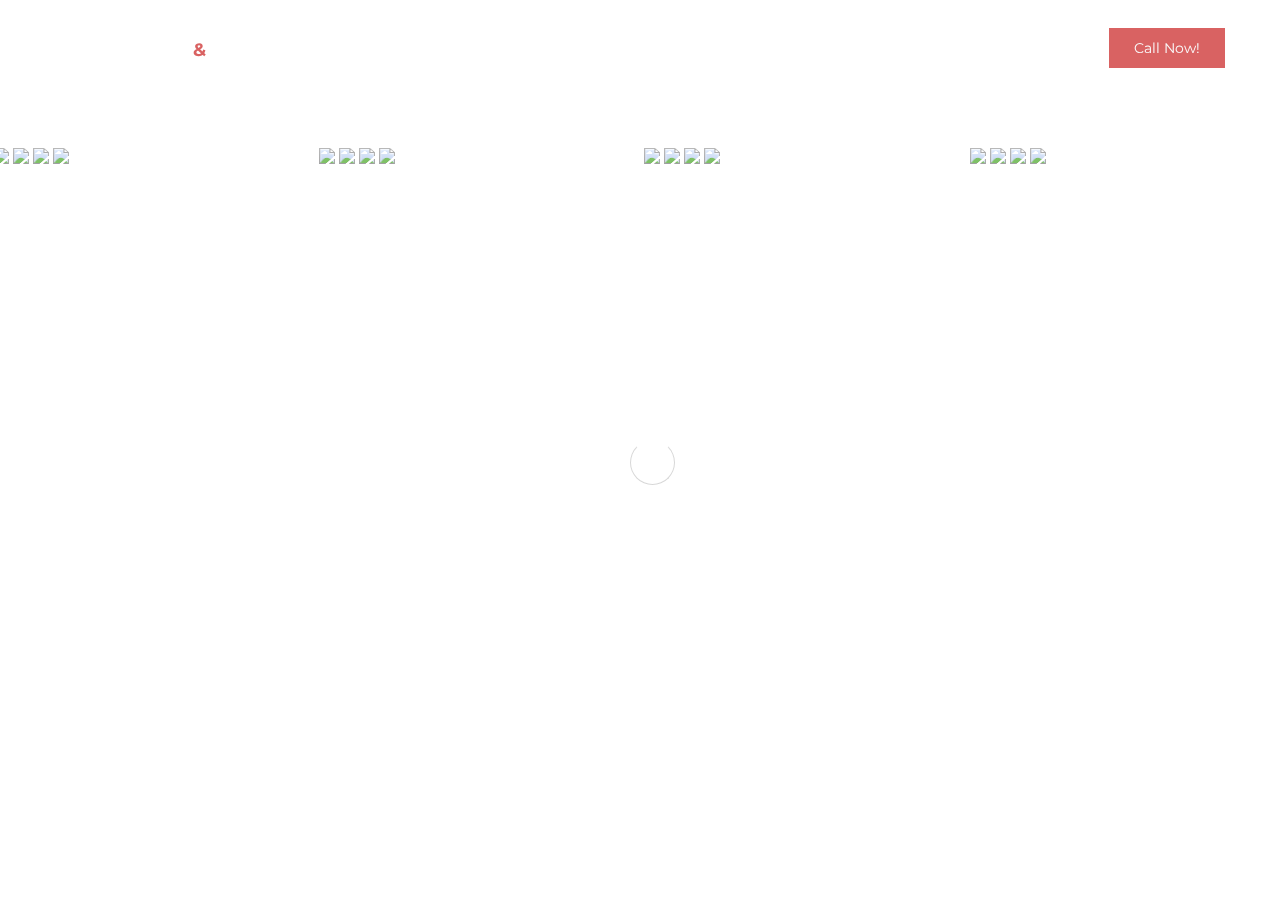
==== gallery.html @ edb99169 "Gallery update" ====
<!DOCTYPE html>
<html lang="en" dir="ltr">
  <head>
    <meta charset="utf-8">
    <title>Gallery</title>

    <link rel="stylesheet" href="css/galleryflow.css">
    <meta charset="UTF-8">
    <meta http-equiv="X-UA-Compatible" content="IE=Edge">
    <meta name="description" content="">
    <meta name="keywords" content="">
    <meta name="author" content="">
    <meta name="viewport" content="width=device-width, initial-scale=1, maximum-scale=1">

    <link rel="stylesheet" href="css/bootstrap.min.css">
    <link rel="stylesheet" href="css/font-awesome.min.css">
    <link rel="stylesheet" href="css/animate.css">
    <link rel="stylesheet" href="css/owl.carousel.css">
    <link rel="stylesheet" href="css/owl.theme.default.min.css">
    <link rel="stylesheet" href="css/magnific-popup.css">

    <!-- MAIN CSS -->
    <link rel="stylesheet" href="css/templatemo-style.css">



  </head>
  <body>
    <!-- PRE LOADER -->
    <section class="preloader">
         <div class="spinner">

              <span class="spinner-rotate"></span>

         </div>
    </section>


    <!-- MENU -->
    <section class="navbar custom-navbar navbar-fixed-top" role="navigation">
         <div class="container">

              <div class="navbar-header" id="blackbar">
                   <button class="navbar-toggle" data-toggle="collapse" data-target=".navbar-collapse">
                        <span class="icon icon-bar"></span>
                        <span class="icon icon-bar"></span>
                        <span class="icon icon-bar"></span>
                   </button>

                   <!-- lOGO TEXT HERE -->
                   <a href="index.html" class="navbar-brand">Kavita Cards <span>&</span> Printers</a>
              </div>

              <!-- MENU LINKS -->
              <div class="collapse navbar-collapse">
                   <ul class="nav navbar-nav navbar-nav-first">
                        <li><a href="#home" class="smoothScroll">Home</a></li>
                        <li><a href="#about" class="smoothScroll">About</a></li>
                        <li><a href="#team" class="smoothScroll">Services</a></li>
                        <li><a href="#menu" class="smoothScroll">Portfolio</a></li>
                        <li><a href="gallery.html" class="smoothScroll">Gallery</a></li>
                        <li><a href="#contact" class="smoothScroll">Contact</a></li>
                   </ul>

                   <ul class="nav navbar-nav navbar-right">
                        <a href=”tel:01352717717″ class="section-btn">Call Now!</a>
                   </ul>
              </div>

         </div>
    </section>

    <br><br><br><br><br><br><br>


    <div class="row">
      <div class="column">
        <img src="wedding.jpg">
        <img src="rocks.jpg">
        <img src="falls2.jpg">
        <img src="paris.jpg">
      </div>
      <div class="column">
        <img src="underwater.jpg">
        <img src="ocean.jpg">
        <img src="wedding.jpg">
        <img src="mountainskies.jpg">
      </div>
      <div class="column">
        <img src="wedding.jpg">
        <img src="rocks.jpg">
        <img src="falls2.jpg">
        <img src="paris.jpg">
      </div>
      <div class="column">
        <img src="underwater.jpg">
        <img src="ocean.jpg">
        <img src="wedding.jpg">
        <img src="mountainskies.jpg">
      </div>
    </div>

    <!-- SCRIPTS -->
    <script src="js/jquery.js"></script>
    <script src="js/bootstrap.min.js"></script>
    <script src="js/jquery.stellar.min.js"></script>
    <script src="js/wow.min.js"></script>
    <script src="js/owl.carousel.min.js"></script>
    <script src="js/jquery.magnific-popup.min.js"></script>
    <script src="js/smoothscroll.js"></script>
    <script src="js/custom.js"></script>


  </body>
</html>
---- css/galleryflow.css ----
.row {
  display: flex;
  flex-wrap: wrap;
  padding: 0 4px;
}

/* Create four equal columns that sits next to each other */
.column {
  flex: 25%;
  max-width: 25%;
  padding: 0 4px;
}

.column img {
  margin-top: 8px;
  vertical-align: middle;
  width: 100%;
}

/* Responsive layout - makes a two column-layout instead of four columns */
@media screen and (max-width: 800px) {
  .column {
    flex: 50%;
    max-width: 50%;
  }
}

/* Responsive layout - makes the two columns stack on top of each other instead of next to each other */
@media screen and (max-width: 600px) {
  .column {
    flex: 100%;
    max-width: 100%;
  }
}
---- css/templatemo-style.css ----
/*

Eatery Cafe Template 

http://www.templatemo.com/tm-515-eatery

*/

  @import url('https://fonts.googleapis.com/css?family=Montserrat:400,700');

  body {
    background: #ffffff;
    font-family: 'Montserrat', sans-serif;
    overflow-x: hidden;
  }



  /*---------------------------------------
     TYPOGRAPHY              
  -----------------------------------------*/

  h1,h2,h3,h4,h5,h6 {
    font-weight: bold;
    line-height: inherit;
  }

  h1 {
    color: #252525;
    font-size: 3em;
    line-height: 50px;
  }

  h2 {
    color: #353535;
    font-size: 2em;
    padding-bottom: 10px;
  }

  h3 {
    font-size: 1.5em;
    margin-bottom: 0;
  }

  h3,
  h3 a {
    color: #454545;
  }

  p {
    color: #757575;
    font-size: 14px;
    font-weight: normal;
    line-height: 24px;
  }



  /*---------------------------------------
     GENERAL               
  -----------------------------------------*/

  html{
    -webkit-font-smoothing: antialiased;
  }

  a {
    color: #252525;
    -webkit-transition: 0.5s;
    transition: 0.5s;
    text-decoration: none !important;
  }

  a:hover, a:active, a:focus {
    color: #ce3232;
    outline: none;
  }

  ::-webkit-scrollbar{
    width: 8px;
    height: 8px;
  }

  ::-webkit-scrollbar-thumb {
    cursor: pointer;
    background: #000000;
  }

  .section-title {
    padding-bottom: 40px;
  }

  .section-title h2 {
    margin: 0;
  }

  .section-title h4 {
    color: #bfbdbd;
    font-size: 10px;
    letter-spacing: 1px;
    text-transform: uppercase;
    margin-top: 0;
  }

  .overlay {
    background: rgba(0,0,0,0.5);
    position: absolute;
    top: 0;
    right: 0;
    bottom: 0;
    left: 0;
    width: 100%;
    height: 100%;
  }

  section {
    position: relative;
    padding: 100px 0;
  }

  #team, 
  #menu,
  #testimonial {
    text-align: center;
  }

  .about-image img,
  .team-thumb img {
    width: 100%;
  }
  
  #google-map iframe {
    border: 0;
    width: 100%;
    height: 390px;
  }



  /*---------------------------------------
     BUTTONS               
  -----------------------------------------*/

  .section-btn {
    background: #ce3232;
    border-radius: 0;
    border: 0;
    color: #f9f9f9;
    font-size: inherit;
    font-weight: normal;
    padding: 10px 25px;
    transition: 0.5s 0.2s;
  }



  /*---------------------------------------
       PRE LOADER              
  -----------------------------------------*/

  .preloader {
    position: fixed;
    top: 0;
    left: 0;
    width: 100%;
    height: 100%;
    z-index: 99999;
    display: flex;
    flex-flow: row nowrap;
    justify-content: center;
    align-items: center;
    background: none repeat scroll 0 0 #ffffff;
  }

  .spinner {
    border: 1px solid transparent;
    border-radius: 3px;
    position: relative;
  }

  .spinner:before {
    content: '';
    box-sizing: border-box;
    position: absolute;
    top: 50%;
    left: 50%;
    width: 45px;
    height: 45px;
    margin-top: -10px;
    margin-left: -10px;
    border-radius: 50%;
    border: 1px solid #575757;
    border-top-color: #ffffff;
    animation: spinner .9s linear infinite;
  }

  @-webkit-@keyframes spinner {
    to {transform: rotate(360deg);}
  }

  @keyframes spinner {
    to {transform: rotate(360deg);}
  }



  /*---------------------------------------
      MENU              
  -----------------------------------------*/

  .custom-navbar {
    border: none;
    margin-bottom: 0;
    padding: 25px 0;
  }

  .custom-navbar .navbar-brand {
    color: #ffffff;
    font-size: 18px;
    font-weight: bold;
  }

  .custom-navbar .navbar-brand span {
    color: #ce3232;
  }

  .top-nav-collapse {
    background: #ffffff;
  }

  .custom-navbar .navbar-nav.navbar-nav-first {
    margin-left: 8em;
  }

  .custom-navbar .navbar-nav.navbar-right li a {
    padding-right: 12px;
    padding-left: 12px;
  }

  .custom-navbar .navbar-nav.navbar-right .section-btn {
    display: inline-block;
    margin: 0.2em 0 0 1em;
  }

  .custom-navbar .navbar-nav.navbar-right .section-btn:hover {
    background: #292929;
    color: #ffffff;
  }

  .custom-navbar .navbar-nav.navbar-right .section-btn:focus {
    color: #ffffff;
  }

  .custom-navbar .navbar-nav.navbar-right .section-btn a {
    padding: 10px 25px;
  }

  .custom-navbar .nav .section-btn a:hover {
    color: #ffffff;
  }

  .custom-navbar .nav li a {
    font-size: 12px;
    font-weight: bold;
    color: #ffffff;
    padding-right: 22px;
    padding-left: 22px;
    text-transform: uppercase;
  }

  .custom-navbar .nav li a:hover {
    background: transparent;
    color: #ce3232;
  }

  .custom-navbar .navbar-nav > li > a:hover,
  .custom-navbar .navbar-nav > li > a:focus {
    background-color: transparent;
  }

  .custom-navbar .nav li.active > a {
    background-color: transparent;
    color: #ce3232;
  }

  .custom-navbar .navbar-toggle {
    border: none;
    padding-top: 10px;
  }

  .custom-navbar .navbar-toggle {
    background-color: transparent;
  }

  .custom-navbar .navbar-toggle .icon-bar {
    background: #252525;
    border-color: transparent;
  }

  @media(min-width:768px) {
    .custom-navbar {
      border-bottom: 0;
      background: 0 0; 
    }

    .custom-navbar.top-nav-collapse {
      background: #ffffff;
      -webkit-box-shadow: 0 1px 30px rgba(0, 0, 0, 0.1);
      -moz-box-shadow: 0 1px 30px rgba(0, 0, 0, 0.1);
      box-shadow: 0 1px 30px rgba(0, 0, 0, 0.1);
      padding: 12px 0;
    }

    .top-nav-collapse .navbar-brand {
      color: #454545;
    }

    .top-nav-collapse .nav li a {
      color: #575757;
    }

    .top-nav-collapse .nav .section-btn a {
      color: #ffffff;
    }
  }



  /*---------------------------------------
      HOME              
  -----------------------------------------*/

  #home {
    padding: 0;
  }

  #home h1 {
    color: #ffffff;
    padding-bottom: 30px;
  }

  #home h3 {
    color: #f9f9f9;
    font-size: 14px;
    line-height: inherit;
    letter-spacing: 2px;
    text-transform: uppercase;
    margin: 0;
  }

  @media (min-width: 768px) {
    .slider .col-md-8 {
      padding-left: 0;
    }
  }

  .slider .owl-dots {
    position: absolute;
    top: 50%;
    right: 2em;
    justify-content: center;
  }

  .owl-theme .owl-dots .owl-dot {
    display: block;
  }

  .owl-theme .owl-dots .owl-dot span {
    width: 12px;
    height: 12px;
    margin: 7px 10px;
    border: 2px solid #d9d9d9;
    background: transparent;
    display: block;
    -webkit-backface-visibility: visible;
    transition: opacity 200ms ease;
    border-radius: 30px;
  }

  .owl-theme .owl-dots .owl-dot.active span, .owl-theme .owl-dots .owl-dot:hover span {
    background-color: #ffffff;
    border-color: transparent;
  }

  .slider .caption {
    display: flex;
    justify-content: center;
    flex-direction: column;
    text-align: left;
    background-color: rgba(20,20,20,0.2);
    height: 100%;
    color: #fff;
    cursor: e-resize;
    padding: 4em 0 0 2em;
  }

  .slider .item {
    background-position: inherit;
    background-repeat: no-repeat;
    background-attachment: local;
    background-size: cover;
    height: 650px;
  }

  .slider .item-first {
    background-image: url(../images/slider-image1.jpg);
  }

  .slider .item-second {
    background-image: url(../images/slider-image2.jpg);
  }

  .slider .item-third {
    background-image: url(../images/slider-image3.jpg);
  }

  .slider .item-second .section-btn {
    background: #292929;
  }

  .slider .item-second .section-btn:hover {
    background: #ffffff;
  }

  .slider .item-third .section-btn {
    background: transparent;
    border: 1px solid #ffffff;
  }

  .slider .item-third .section-btn:hover,
  .slider .item-third .section-btn:focus {
    background: #ce3232;
    border-color: transparent;
    color: #ffffff;
  }



  /*---------------------------------------
      ABOUT              
  -----------------------------------------*/

  #about {
    padding-bottom: 0;
  }

  .about-info {
    padding: 0 6em 5em 0;
  }

  .about-info .section-title {
    padding-bottom: 20px;
  }

  .about-image {
    position: absolute;
  }



  /*---------------------------------------
      TEAM              
  -----------------------------------------*/

  #team {
    background: #f9f9f9;
  }

  .team-thumb {
    position: relative;
    overflow: hidden;
    cursor: pointer;
  }

  .team-info {
    padding: 10px 30px 20px 30px;
  }

  .team-thumb .team-hover {
    position: absolute;
    background: #1c1c1c;
    width: 100%;
    height: 100%;
    top: 0;
    right: 0;
    bottom: 0;
    left: 0;
    text-align: center;
    opacity: 0;
    transform: translateY(100%);
    transition: 0.5s 0.2s;
  }

  .team-thumb:hover .team-hover {
    opacity: 0.95;
    transition-delay: 0.3s;
    transform: translateY(0);
  }

  .team-thumb img {
    transition: 0.5s 0.2s;
  }

  .team-thumb:hover img {
    transform: scale(1.2);
  }

  .team-thumb .social-icon li a {
    background: #292929;
    border-radius: 100%;
    width: 50px;
    height: 50px;
    line-height: 50px;
    color: #d9d9d9;
    font-size: 20px;
    margin: 15px 5px 0 5px;
  }

  .team-thumb .team-item {
    position: absolute;
    top: 50%;
    left: 50%;
    -webkit-transform: translate(-50%,-50%);
    -moz-transform: translate(-50%,-50%);
    transform: translate(-50%,-50%);
  }

  .team-item h4 {
    color: #ffffff;
  }

  .team-info p {
    color: #bfbdbd;
    font-size: 12px;
    font-weight: bold;
    letter-spacing: 1px;
    text-transform: uppercase;
    margin-top: 5px;
  }



  /*---------------------------------------
     MENU              
  -----------------------------------------*/

  #menu {
    padding-bottom: 0;
  }

  #menu .container {
    width: 100%;
  }

  #menu .col-md-4 {
    margin: 0;
    padding: 0;
  }

  .menu-thumb img {
    width: 100%;
    transition: 0.5s;
  }

  .menu-thumb:hover img {
    transform: scale(1.15);
  }

  #menu .menu-thumb {
    overflow: hidden;
    position: relative;
    cursor: pointer;
    width: 102%;
  }

  .menu-thumb .menu-info {
    position: absolute;
    top: 60%;
    left: 0px;
    right: 0px;
    bottom: 0px;
    text-align: left;
    padding: 25px 30px;
    transition: 0.5s 0.2s;
  }

  .menu-info .menu-item {
    float: left;
  }

  .menu-info .menu-price {
    float: right;
  }

  .menu-info .menu-price span {
    font-size: 20px;
    font-weight: bold;
    line-height: normal;
    display: block;
    margin-top: 10px;
  }

  .menu-thumb .menu-info h3,
  .menu-thumb .menu-info p,
  .menu-thumb .menu-info span {
    transform: translateY(100%);
    opacity: 0;
    display: block;
    transition: 0.5s 0.2s;
    color: #ffffff;
    z-index: 2;
    position: relative;
  }

  .menu-thumb .menu-info h3 {
    margin-top: 0;
  }

  .menu-thumb .menu-info p {
    color: #d9d9d9;
    text-transform: uppercase;
    font-size: 10px;
    font-weight: bold;
    letter-spacing: 1px;
  }

  .menu-thumb:hover .menu-info h3,
  .menu-thumb:hover .menu-info p,
  .menu-thumb:hover .menu-info span {
    transform: translateY(0px);
    opacity: 1;
  }

  .menu-thumb:hover .menu-info {
    background: rgba(0,0,0,0.8);
  }



  /*---------------------------------------
      TESTIMONIAL             
  -----------------------------------------*/

  #testimonial {
    background: url('../images/testimonial-bg.jpg') center center no-repeat;
    background-size: cover;
  }

  #testimonial .owl-dots {
    position: relative;
    top: 0;
    right: 0;
    justify-content: center;
  }

  #testimonial .owl-theme .owl-dots .owl-dot,
  #testimonial .owl-theme .owl-dots .owl-dot span {
    display: inline-block;
  }

  #testimonial .owl-theme .owl-dots .owl-dot span {
    margin: 20px 5px;
  }

  #testimonial h2 {
    color: #ffffff;
  }

  #testimonial p,
  .tst-author h4,
  .tst-author span {
    display: inline;
  }

  #testimonial p {
    color: #d9d9d9;
    font-size: 20px;
    line-height: 35px;
  }

  .tst-author {
    margin-top: 20px;
  }

  .tst-author h4,
  .tst-author span {
    color: #b2b2b2;
  }

  .tst-author span {
    margin-left: 5px;
  }



  /*---------------------------------------
      CONTACT             
  -----------------------------------------*/

  #contact .section-title {
    padding-bottom: 0;
  }

  #contact .text-success,
  #contact .text-danger {
    display: none;
  }

  #contact .form-control {
    background: transparent;
    border: 0;
    border-bottom: 1px solid #dddddd;
    border-radius: 0;
    box-shadow: none;
    font-size: 14px;
    font-weight: normal;
    margin-bottom: 15px;
    transition: all ease-in-out 0.4s;
  }

  #contact .form-control:hover,
  #contact .form-control:focus {
    border-bottom-color: #c9c9c9;
  }

  #contact input {
    height: 55px;
  }

  #contact button#cf-submit {
    background: #ce3232;
    border-radius: 0;
    border: 0;
    color: #ffffff;
    font-weight: bold;
    height: 50px;
  }

  #contact button#cf-submit:hover {
    background: #292929;
    color: #ffffff;
  }



  /*---------------------------------------
     FOOTER              
  -----------------------------------------*/

  footer {
    border-top: 1px solid rgba(0,0,0,0.05);
    padding: 120px 0;
    padding-bottom: 80px;
  }

  footer .section-title {
    padding-bottom: 10px;
  }

  footer h2 {
    font-size: 20px;
  }

  footer a,
  footer p {
    color: #909090;
  }

  footer strong {
    color: #d9d9d9;
  }

  footer address p {
    margin-bottom: 0;
  }

  .footer-info,
  footer .social-icon {
    margin-top: 20px;
  }

  .footer-open-hour {
    background: #ce3232;
    background: url('../images/footer-open-hour-bg.jpg') center center no-repeat;
    background-size: cover;
    border-radius: 20px;
    margin-top: 0;
    padding: 40px 0 40px 80px;
    overflow: hidden;
    position: relative;
    z-index: 22;
    right: 20px;
    bottom: 20px;
  }

  .footer-open-hour::after {
    background: rgba(29,29,29,0.85);
    content: "";
    position: absolute;
    top: 0;
    right: 0;
    bottom: 0;
    left: 0;
    width: 100%;
    height: 100%;
    z-index: -2222;
  }

  .footer-open-hour h2 {
    color: #ffffff;
  }

  .footer-open-hour p {
    color: #d9d9d9;
  }

  .footer-open-hour strong {
    color: #f9f9f9;
  }



  /*---------------------------------------
     SOCIAL ICON              
  -----------------------------------------*/

  .social-icon {
    position: relative;
    padding: 0;
    margin: 0;
  }

  .social-icon li {
    display: inline-block;
    list-style: none;
    margin-bottom: 5px;
  }

  .social-icon li a {
    border-radius: 100px;
    color: #ce3232;
    font-size: 15px;
    width: 35px;
    height: 35px;
    line-height: 35px;
    text-decoration: none;
    text-align: center;
    transition: all 0.4s ease-in-out;
    position: relative;
  }

  .social-icon li a:hover {
    background: #ce3232;
    color: #ffffff;
  }



  /*---------------------------------------
     RESPONSIVE STYLES              
  -----------------------------------------*/

  @media screen and (max-width: 1170px) {
    .custom-navbar .navbar-nav.navbar-nav-first {
      margin-left: inherit;
    }
  }


  @media only screen and (max-width: 1200px) {
    .about-info {
      padding-right: 0;
    }

    .about-image {
      position: relative;
    }
  }


  @media only screen and (max-width: 992px) {
    section {
      padding: 60px 0;
    }

    .custom-navbar .section-btn {
      margin-left: 1em;
    }

    .slider .item {
      background-position: center;
    }

    .about-info {
      padding: 0;
    }

    .team-info {
      margin-bottom: 50px;
    }

    #menu .menu-thumb {
      width: 103%;
    }

    #testimonial {
      background-position: 50% 0 !important;
    }

    #google-map,
    .footer-info {
      margin-bottom: 50px;
    }
  }


  @media only screen and (min-width: 768px) and (max-width: 991px) {
    .custom-navbar .nav li a {
      padding-right: 10px;
      padding-left: 10px;
    }
  }

  @media only screen and (max-width: 767px) {
    h1 {
      font-size: 2.5em;
    }

    h1,h2,h3 {
      line-height: normal;
    }

    .custom-navbar {
      background: #ffffff;
      -webkit-box-shadow: 0 1px 30px rgba(0, 0, 0, 0.1);
      -moz-box-shadow: 0 1px 30px rgba(0, 0, 0, 0.1);
      box-shadow: 0 1px 30px rgba(0, 0, 0, 0.1);
      padding: 10px 0;
      text-align: center;
    }

    .custom-navbar .nav li a {
      line-height: normal;
      padding: 10px;
    }

    .custom-navbar .navbar-brand,
    .top-nav-collapse .navbar-brand {
      color: #252525;
      font-weight: 600;
    }

    .custom-navbar .nav li a,
    .top-nav-collapse .nav li a {
      color: #575757;
    }

    .custom-navbar .navbar-nav.navbar-right li {
      display: inline-block;
    }

    .custom-navbar .navbar-nav.navbar-right .section-btn {
      display: block !important;
      width: 50%;
      margin: 10px auto 10px auto;
      padding: 10px;
    }

    .custom-navbar .section-btn a {
      color: #ffffff !important;
    }

    .slider .caption {
      padding: 0;
    }

    .menu-thumb .menu-info {
      top: 80%;
    }

    footer {
      padding: 60px 0;
      padding-bottom: 60px;
    }

    .footer-open-hour {
      right: 0;
      bottom: 0;
      margin-top: 30px;
    }
  }


  @media only screen and (max-width: 580px) {
    h1 {
      font-size: 2.1em;
    }

    h2 {
      font-size: 1.8em;
    }

    .menu-thumb .menu-info {
      top: 60%;
    }
  }
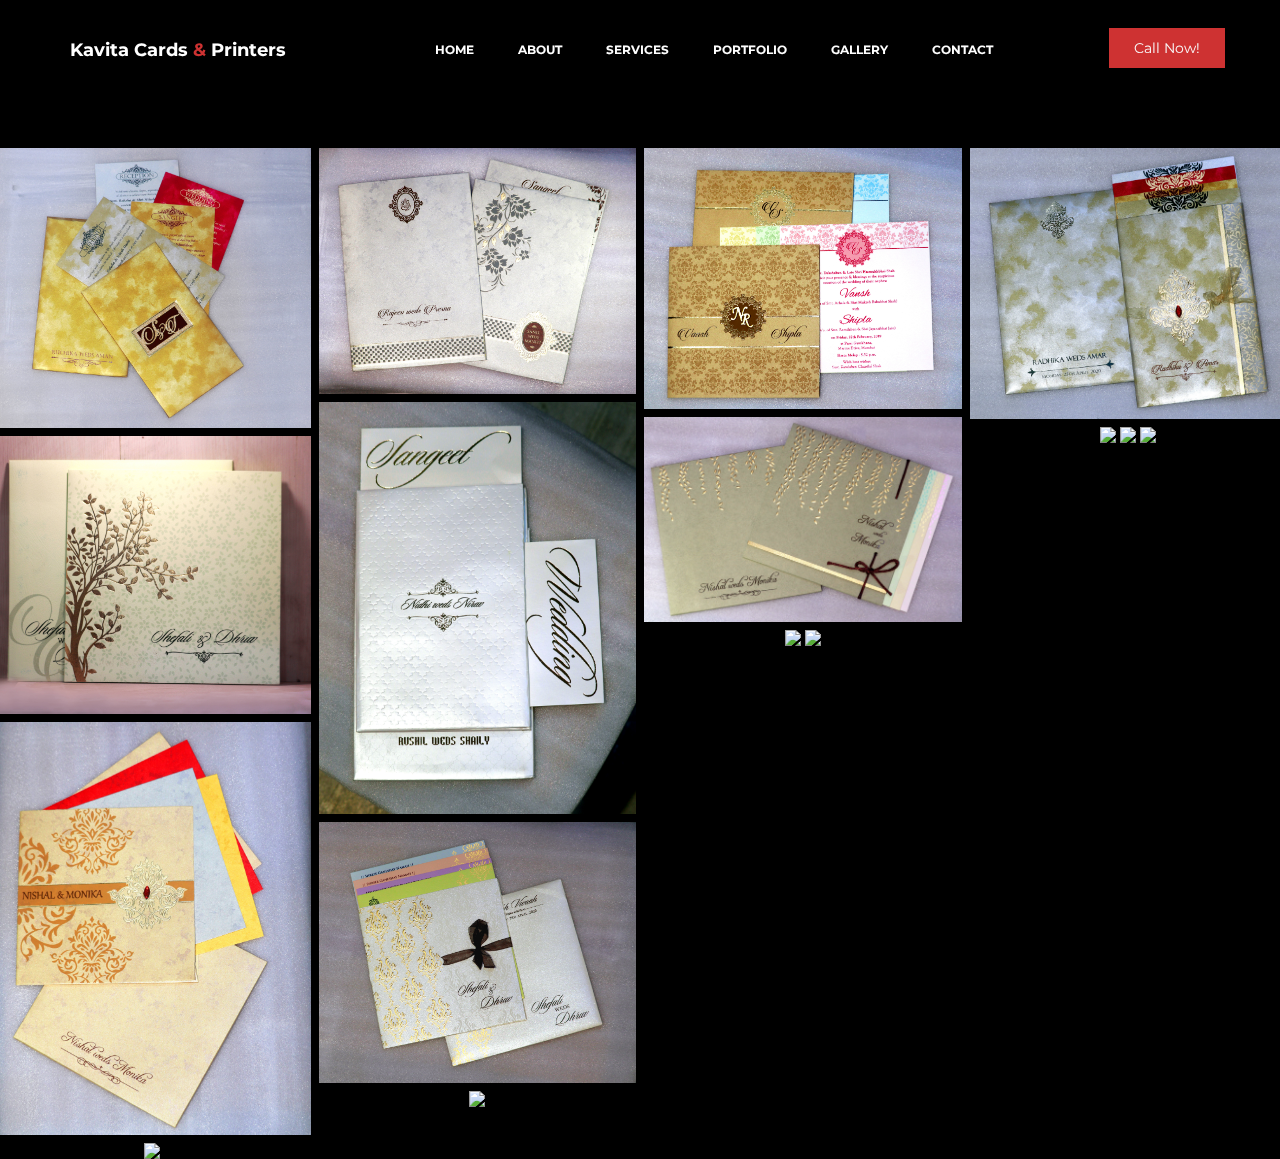
==== commit 9f29268d: "Updated Gallery Images" ====
--- a/gallery.html
+++ b/gallery.html
@@ -25,7 +25,7 @@
 
 
   </head>
-  <body>
+  <body style="background-color:black;text-align:center">
     <!-- PRE LOADER -->
     <section class="preloader">
          <div class="spinner">
@@ -75,26 +75,26 @@
 
     <div class="row">
       <div class="column">
-        <img src="wedding.jpg">
-        <img src="rocks.jpg">
+        <img src="images\Gallery Section\_MG_2547-min.JPG">
+        <img src="images\Gallery Section\_MG_2559-min.jpg">
+        <img src="images\Gallery Section\_MG_2564-min.jpg">
+        <img src="paris.jpg">
+      </div>
+      <div class="column">
+        <img src="images\Gallery Section\_MG_2584-min.jpg">
+        <img src="images\Gallery Section\_MG_2586-min.jpg">
+        <img src="images\Gallery Section\_MG_2588-min.jpg">
+        <img src="mountainskies.jpg">
+      </div>
+      <div class="column">
+        <img src="images\Gallery Section\_MG_2594-min.jpg">
+        <img src="images\Gallery Section\_MG_2596-min.jpg">
         <img src="falls2.jpg">
         <img src="paris.jpg">
       </div>
       <div class="column">
-        <img src="underwater.jpg">
-        <img src="ocean.jpg">
-        <img src="wedding.jpg">
-        <img src="mountainskies.jpg">
-      </div>
-      <div class="column">
-        <img src="wedding.jpg">
-        <img src="rocks.jpg">
-        <img src="falls2.jpg">
-        <img src="paris.jpg">
-      </div>
-      <div class="column">
-        <img src="underwater.jpg">
-        <img src="ocean.jpg">
+        <img src="images\Gallery Section\_MG_2600-min.jpg">
+        <img src="images\Gallery Section\_MG_2602.jpg">
         <img src="wedding.jpg">
         <img src="mountainskies.jpg">
       </div>
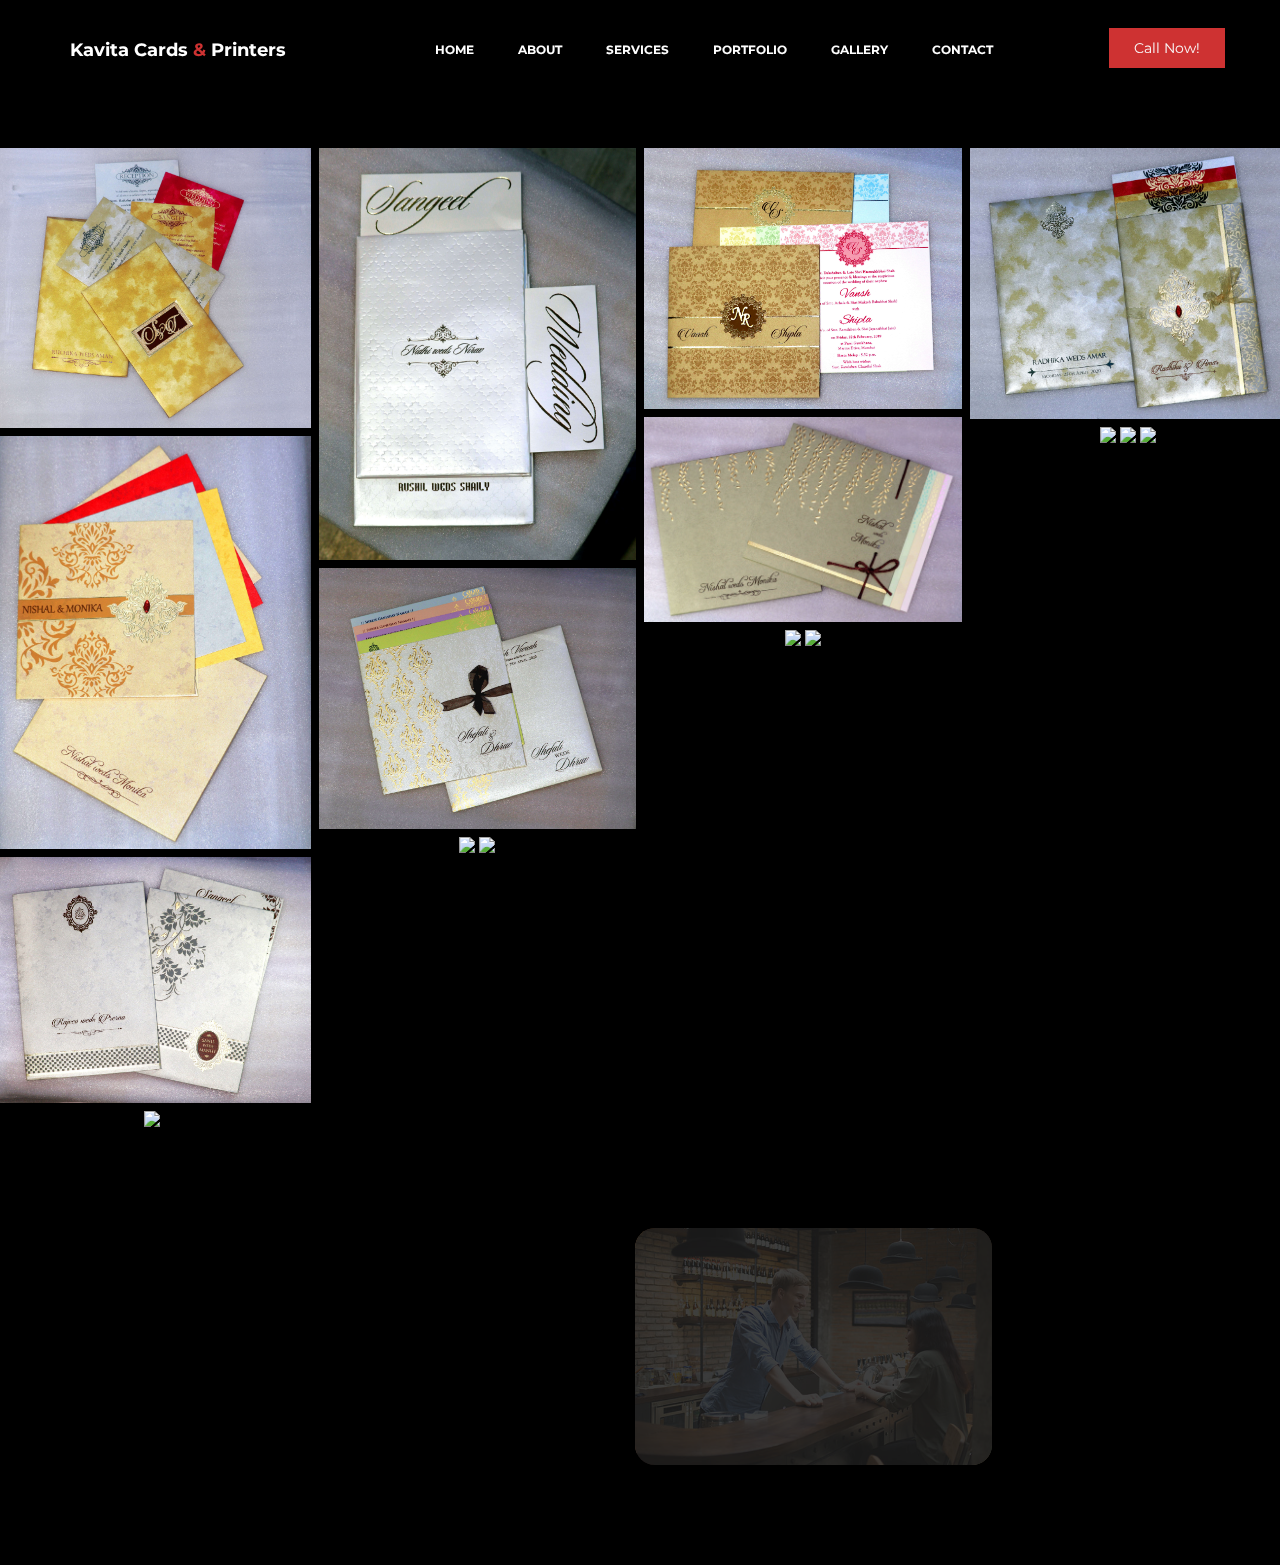
==== commit f98462c7: "Update" ====
--- a/gallery.html
+++ b/gallery.html
@@ -54,7 +54,7 @@
               <!-- MENU LINKS -->
               <div class="collapse navbar-collapse">
                    <ul class="nav navbar-nav navbar-nav-first">
-                        <li><a href="#home" class="smoothScroll">Home</a></li>
+                        <li><a href="index.html" class="smoothScroll">Home</a></li>
                         <li><a href="#about" class="smoothScroll">About</a></li>
                         <li><a href="#team" class="smoothScroll">Services</a></li>
                         <li><a href="#menu" class="smoothScroll">Portfolio</a></li>
@@ -75,30 +75,94 @@
 
     <div class="row">
       <div class="column">
-        <img src="images\Gallery Section\_MG_2547-min.JPG">
-        <img src="images\Gallery Section\_MG_2559-min.jpg">
-        <img src="images\Gallery Section\_MG_2564-min.jpg">
+        <img src="images\Gallery Section\_mg_2547_min.jpg">
+        <img src="images\Gallery Section\_mg_2564_min.jpg">
+        <img src="images\Gallery Section\_mg_2584_min.jpg">
         <img src="paris.jpg">
       </div>
       <div class="column">
-        <img src="images\Gallery Section\_MG_2584-min.jpg">
-        <img src="images\Gallery Section\_MG_2586-min.jpg">
+        <img src="images\Gallery Section\_mg_2586_min.jpg">
+        <img src="images\Gallery Section\_mg_2588_min.jpg">
         <img src="images\Gallery Section\_MG_2588-min.jpg">
         <img src="mountainskies.jpg">
       </div>
       <div class="column">
-        <img src="images\Gallery Section\_MG_2594-min.jpg">
-        <img src="images\Gallery Section\_MG_2596-min.jpg">
+        <img src="images\Gallery Section\_mg_2594_min.jpg">
+        <img src="images\Gallery Section\_mg_2596_min.jpg">
         <img src="falls2.jpg">
         <img src="paris.jpg">
       </div>
       <div class="column">
-        <img src="images\Gallery Section\_MG_2600-min.jpg">
+        <img src="images\Gallery Section\_mg_2600_min.jpg">
         <img src="images\Gallery Section\_MG_2602.jpg">
         <img src="wedding.jpg">
         <img src="mountainskies.jpg">
       </div>
     </div>
+
+    <!-- FOOTER -->
+    <footer id="footer" data-stellar-background-ratio="0.5">
+         <div class="container">
+              <div class="row">
+
+                   <div class="col-md-3 col-sm-8">
+                        <div class="footer-info">
+                             <div class="section-title">
+                                  <h2 class="wow fadeInUp" data-wow-delay="0.2s">Find us</h2>
+                             </div>
+                             <address class="wow fadeInUp" data-wow-delay="0.4s">
+                                  <p>Gandhi Rd, near Kishan Lal chemist, Clock Tower, Harrawala, Dehradun, Uttarakhand 248001</p>
+                             </address>
+                        </div>
+                   </div>
+
+                   <div class="col-md-3 col-sm-8">
+                        <div class="footer-info">
+                             <div class="section-title">
+                                  <h2 class="wow fadeInUp" data-wow-delay="0.2s">Contact Us</h2>
+                             </div>
+                             <address class="wow fadeInUp" data-wow-delay="0.4s">
+                                  <p>0135 271 7717</p>
+
+                             </address>
+                        </div>
+                   </div>
+
+                   <div class="col-md-4 col-sm-8">
+                        <div class="footer-info footer-open-hour">
+                             <div class="section-title">
+                                  <h2 class="wow fadeInUp" data-wow-delay="0.2s">Open Hours</h2>
+                             </div>
+                             <div class="wow fadeInUp" data-wow-delay="0.4s">
+                                  <div>
+                                       <strong>Monday to Friday</strong>
+                                       <p>10:30 AM - 09:00 PM</p>
+                                  </div>
+                                  <div>
+                                       <strong>Saturday - Sunday</strong>
+                                       <p>11:00 AM - 09:00 PM</p>
+                                  </div>
+                             </div>
+                        </div>
+                   </div>
+
+                   <div class="col-md-2 col-sm-4">
+                        <ul class="wow fadeInUp social-icon" data-wow-delay="0.4s">
+                             <li><a href="#" class="fa fa-facebook-square" attr="facebook icon"></a></li>
+                             <li><a href="#" class="fa fa-twitter"></a></li>
+                             <li><a href="#" class="fa fa-instagram"></a></li>
+                             <li><a href="#" class="fa fa-google"></a></li>
+                        </ul>
+
+                        <div class="wow fadeInUp copyright-text" data-wow-delay="0.8s">
+
+                             <br><br>Managed By:<a rel="nofollow" href="https://www.zetatronsolutions.com/" target="_parent">Zetatron Solution</a></p>
+                        </div>
+                   </div>
+
+              </div>
+         </div>
+    </footer>
 
     <!-- SCRIPTS -->
     <script src="js/jquery.js"></script>
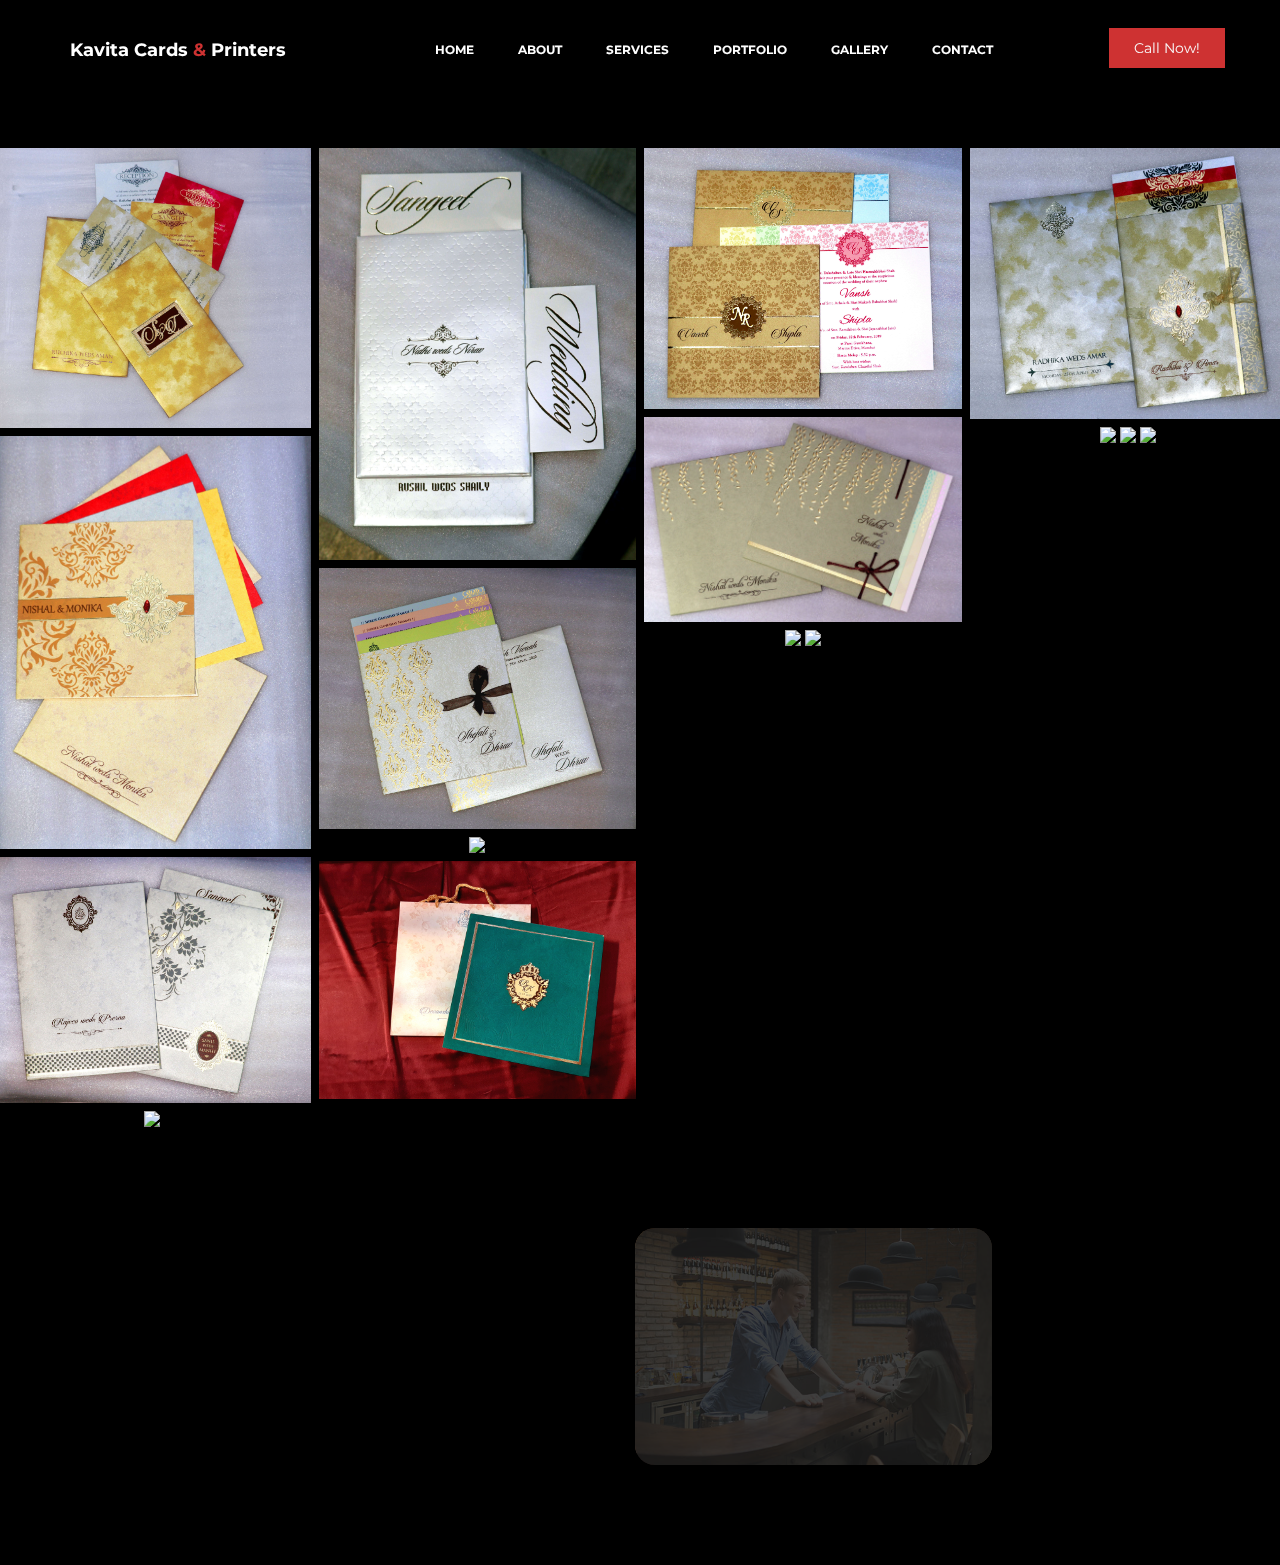
==== commit bb525219: "Check" ====
--- a/gallery.html
+++ b/gallery.html
@@ -84,7 +84,7 @@
         <img src="images\Gallery Section\_mg_2586_min.jpg">
         <img src="images\Gallery Section\_mg_2588_min.jpg">
         <img src="images\Gallery Section\_MG_2588-min.jpg">
-        <img src="mountainskies.jpg">
+        <img src="images\galleryimage.jpg">
       </div>
       <div class="column">
         <img src="images\Gallery Section\_mg_2594_min.jpg">
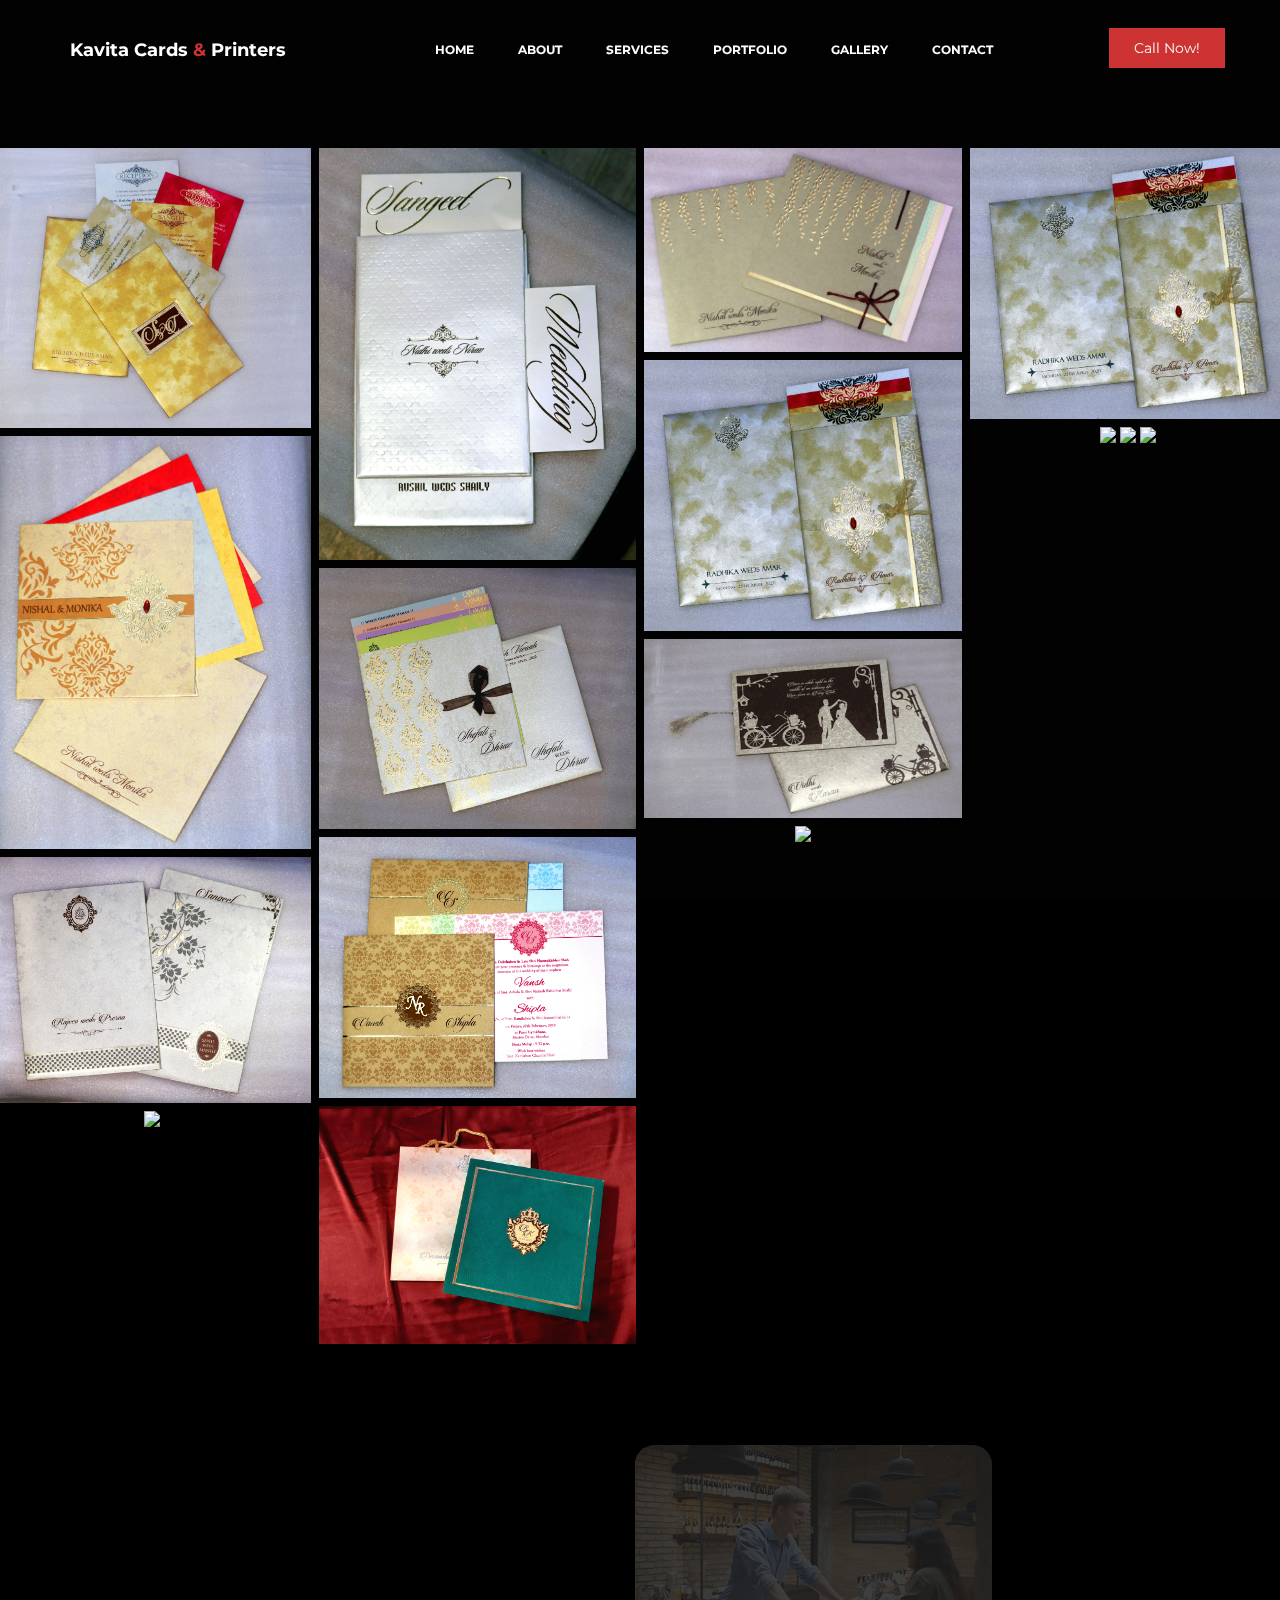
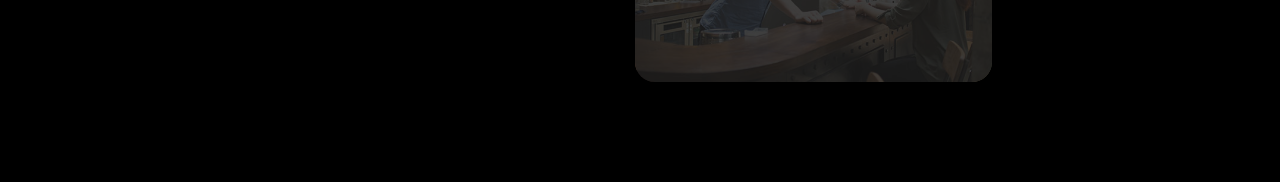
==== commit d7475a08: "Updated Gallery" ====
--- a/gallery.html
+++ b/gallery.html
@@ -75,21 +75,21 @@
 
     <div class="row">
       <div class="column">
-        <img src="images\Gallery Section\_mg_2547_min.jpg">
-        <img src="images\Gallery Section\_mg_2564_min.jpg">
-        <img src="images\Gallery Section\_mg_2584_min.jpg">
+        <img src="images\galleryimage1.jpg">
+        <img src="images\galleryimage2.jpg">
+        <img src="images\galleryimage3.jpg">
         <img src="paris.jpg">
       </div>
       <div class="column">
-        <img src="images\Gallery Section\_mg_2586_min.jpg">
-        <img src="images\Gallery Section\_mg_2588_min.jpg">
-        <img src="images\Gallery Section\_MG_2588-min.jpg">
+        <img src="images\galleryimage4.jpg">
+        <img src="images\galleryimage5.jpg">
+        <img src="images\galleryimage6.jpg">
         <img src="images\galleryimage.jpg">
       </div>
       <div class="column">
-        <img src="images\Gallery Section\_mg_2594_min.jpg">
-        <img src="images\Gallery Section\_mg_2596_min.jpg">
-        <img src="falls2.jpg">
+        <img src="images\galleryimage7.jpg">
+        <img src="images\galleryimage8.jpg">
+        <img src="images\galleryimage9.jpg">
         <img src="paris.jpg">
       </div>
       <div class="column">
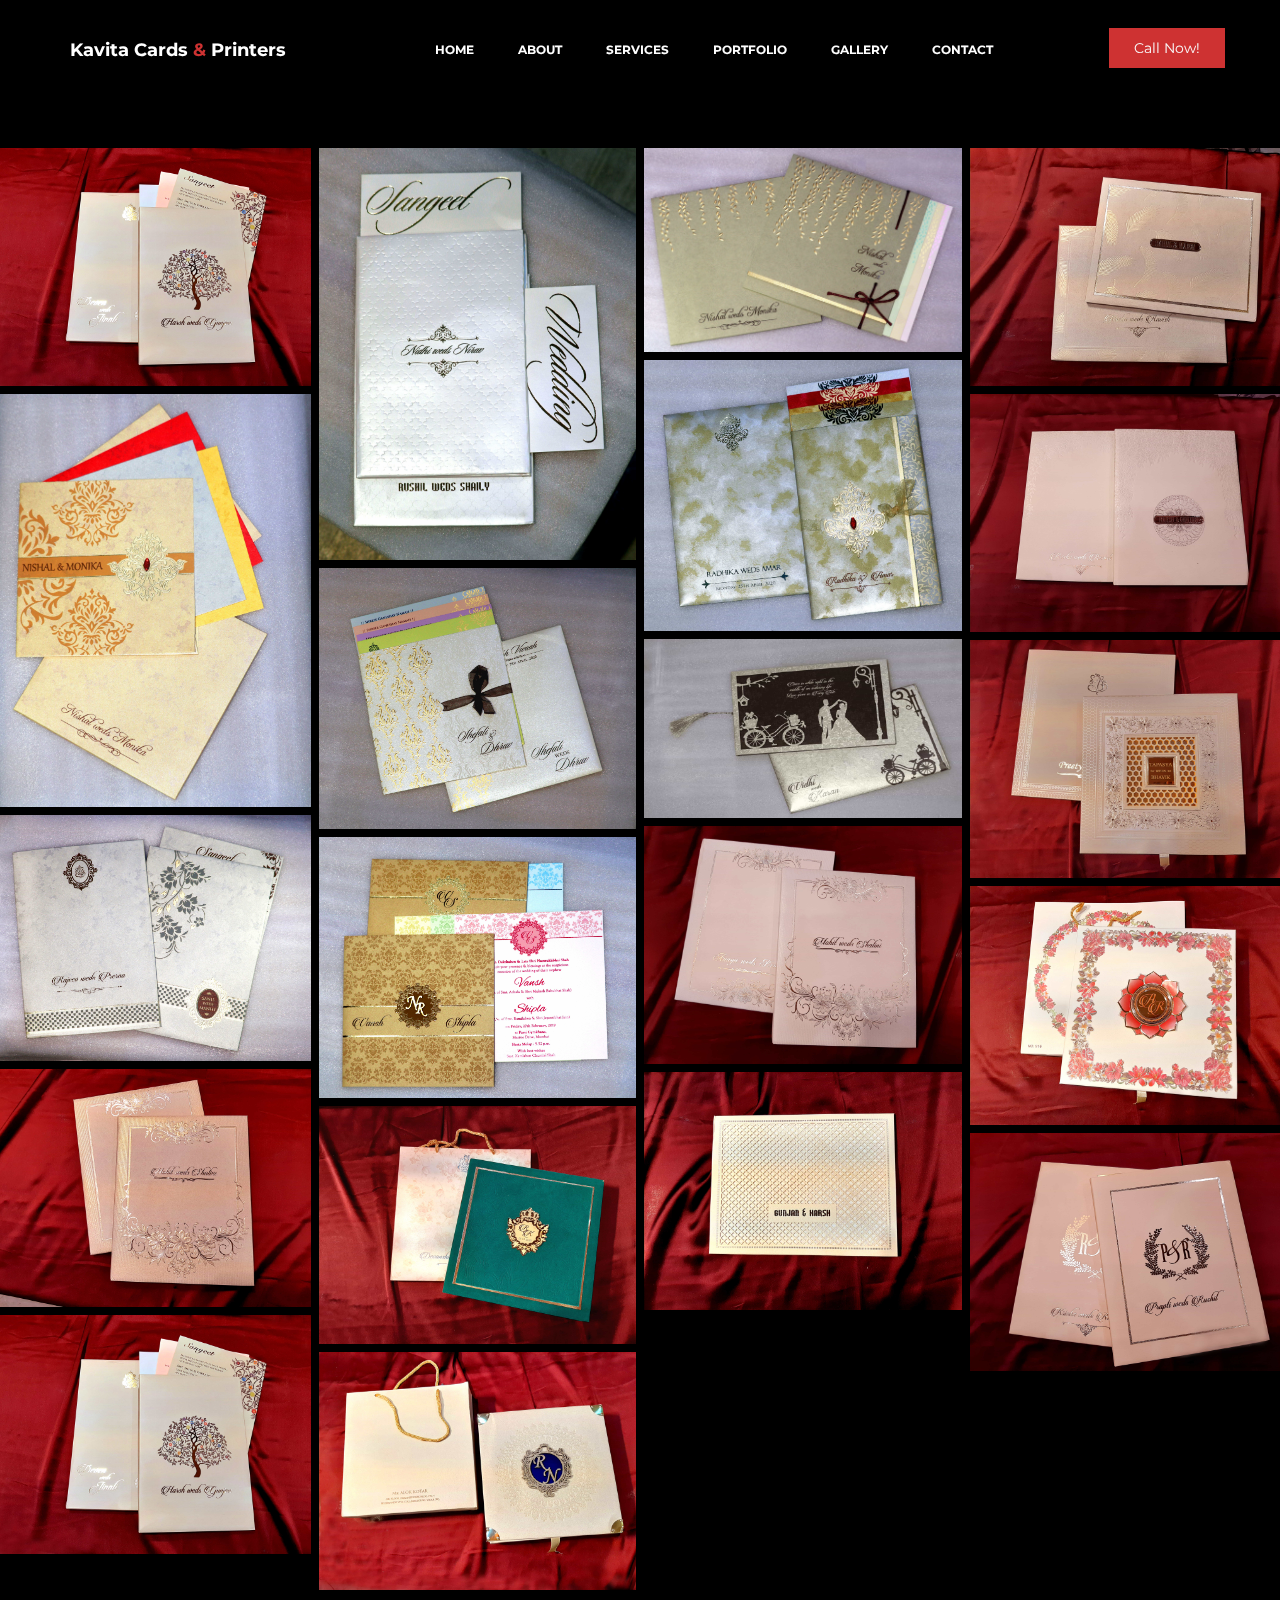
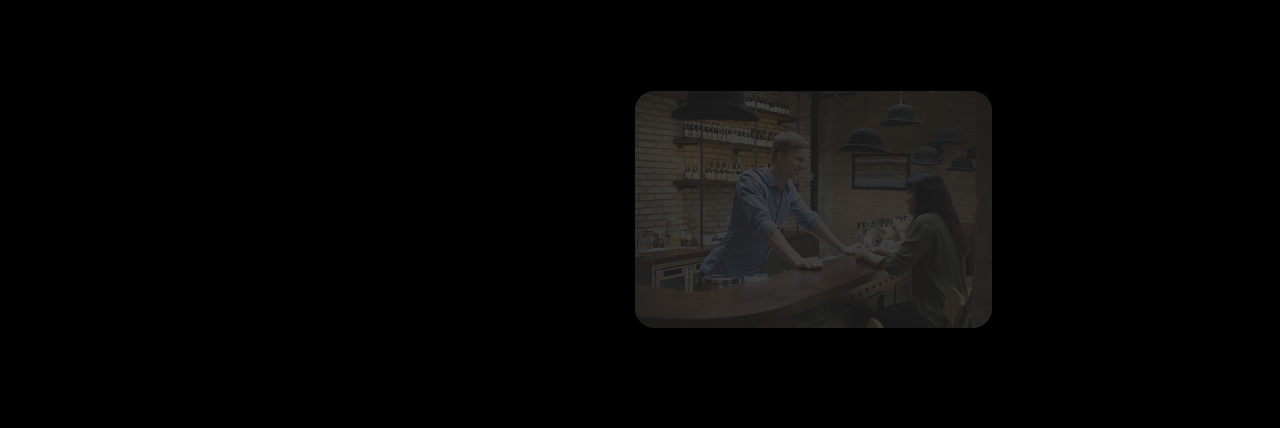
==== commit 8d0275d5: "Pre Final Version" ====
--- a/gallery.html
+++ b/gallery.html
@@ -78,25 +78,33 @@
         <img src="images\galleryimage1.jpg">
         <img src="images\galleryimage2.jpg">
         <img src="images\galleryimage3.jpg">
-        <img src="paris.jpg">
+        <img src="images\galleryimage10.jpg">
+        <img src="images\galleryimage11.jpg">
+
       </div>
       <div class="column">
         <img src="images\galleryimage4.jpg">
         <img src="images\galleryimage5.jpg">
         <img src="images\galleryimage6.jpg">
         <img src="images\galleryimage.jpg">
+        <img src="images\galleryimage17.jpg">
+
       </div>
       <div class="column">
         <img src="images\galleryimage7.jpg">
         <img src="images\galleryimage8.jpg">
         <img src="images\galleryimage9.jpg">
-        <img src="paris.jpg">
+        <img src="images\galleryimage15.jpg">
+        <img src="images\galleryimage16.jpg">
+
       </div>
       <div class="column">
-        <img src="images\Gallery Section\_mg_2600_min.jpg">
-        <img src="images\Gallery Section\_MG_2602.jpg">
-        <img src="wedding.jpg">
-        <img src="mountainskies.jpg">
+        <img src="images\galleryimage13.jpg">
+        <img src="images\galleryimage14.jpg">
+        <img src="images\galleryimage18.jpg">
+        <img src="images\galleryimage20.jpg">
+        <img src="images\galleryimage12.jpg">
+
       </div>
     </div>
 
